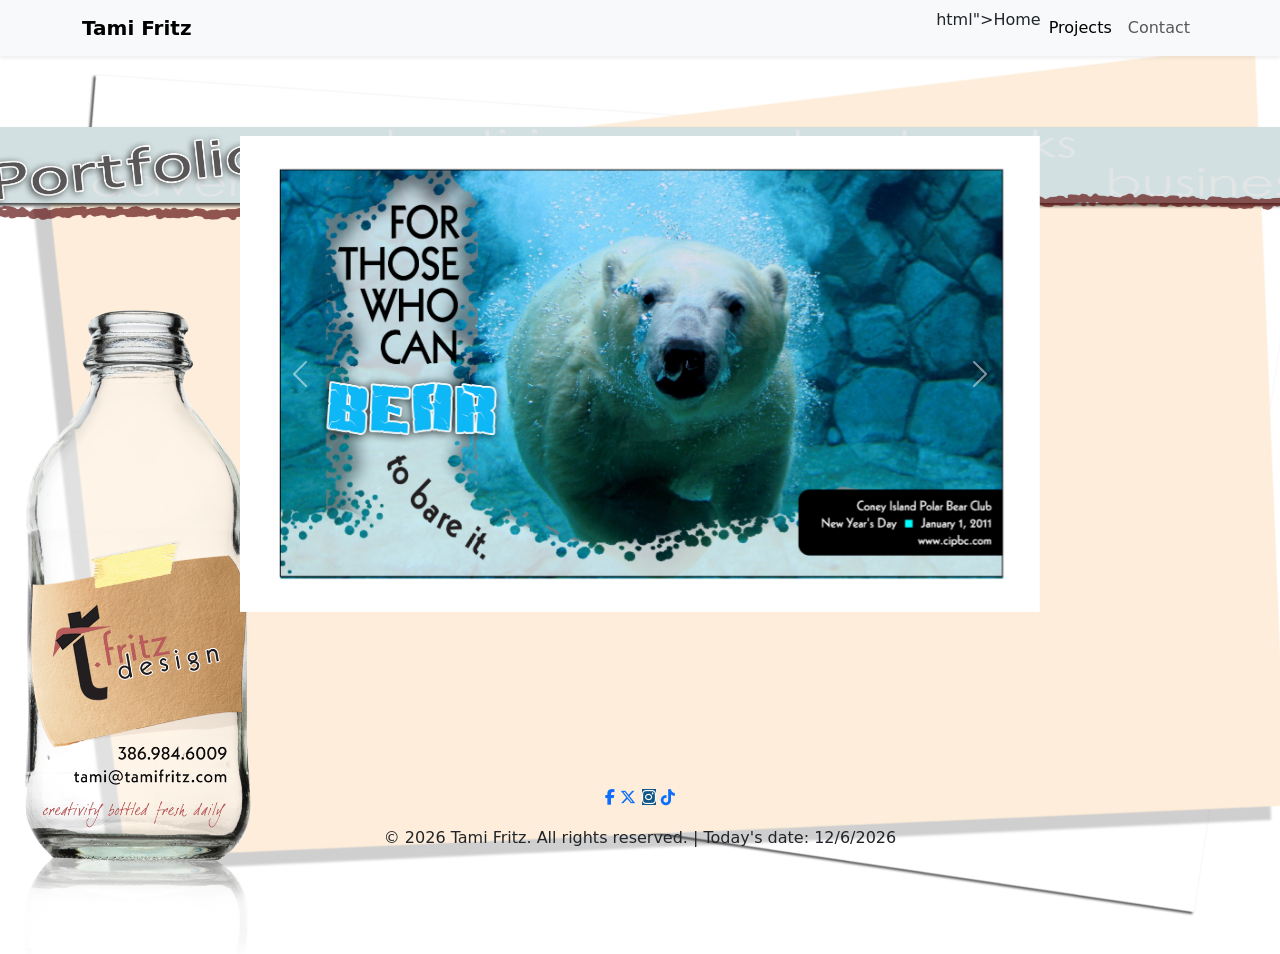
==== projects.html @ 204e86ab "Add files via upload" ====
<!doctype html>
<html>

<head>
  <meta charset="UTF-8">
  <meta name="viewport" content="width=device-width, initial-scale=1.0">
  <title>Tami Fritz | Web Designer</title>
  <link rel="stylesheet" href="styles.css">
  <link rel="preconnect" href="https://fonts.googleapis.com">
  <link rel="preconnect" href="https://fonts.gstatic.com" crossorigin>
  <link href="https://fonts.googleapis.com/css2?family=Quicksand:wght@300..700&display=swap" rel="stylesheet">

  <!-- Bootstrap -->
  <link rel="stylesheet" href="https://cdn.jsdelivr.net/npm/bootstrap@5.1.3/dist/css/bootstrap.min.css"
    integrity="sha384-1BmE4kWBq78iYhFldvKuhfTAU6auU8tT94WrHftjDbrCEXSU1oBoqyl2QvZ6jIW3" crossorigin="anonymous">

  <!-- Font Awesome 6 -->
  <link rel="stylesheet" href="https://cdnjs.cloudflare.com/ajax/libs/font-awesome/6.5.1/css/all.min.css"
    crossorigin="anonymous">
</head>

<body class="projects-bg">

  <!-- NAVBAR -->
  <nav class="navbar navbar-expand-lg navbar-light bg-light shadow-sm">
    <div class="container">
      <a class="navbar-brand fw-bold" href="#">Tami Fritz</a>
      <button class="navbar-toggler" type="button" data-bs-toggle="collapse" data-bs-target="#navbarNav">
        <span class="navbar-toggler-icon"></span>
      </button>

      <div class="collapse navbar-collapse" id="navbarNav">
        <div class="navbar-nav ms-auto">
          html">Home</a>
          <a class="nav-link active" href="projects.html">Projects</a>
          <a class="nav-link" href="contact.html">Contact</a>
        </div>
      </div>
    </div>
  </nav>
  <div class="carousel-container">
  <div id="carouselExample" class="carousel slide" data-bs-ride="carousel">
    <div class="carousel-inner">
      <div class="carousel-item active">
          <img src="images/Ad_PBC.jpg" class="d-block w-100" alt="...">
      </div>
      <div class="carousel-item">
          <img src="images/ECHO_bookmarks.png" class="d-block w-100" alt="...">
      </div>
      <div class="carousel-item">
          <img src="images/Ad_Coffee.jpg" class="d-block w-100" alt="...">
      </div>
      <div class="carousel-item">
          <img src="images/burpee_brochure.jpg" class="d-block w-100" alt="...">
      </div>
      <div class="carousel-item">
          <img src="images/CD_press.jpg" class="d-block w-100" alt="...">
      </div>
      <div class="carousel-item">
          <img src="images/Ads_limited_color.jpg" class="d-block w-100" alt="...">
      </div>
    </div>
    <button class="carousel-control-prev" type="button" data-bs-target="#carouselExample" data-bs-slide="prev">
      <span class="carousel-control-prev-icon" aria-hidden="true"></span>
      <span class="visually-hidden">Previous</span>
    </button>
    <button class="carousel-control-next" type="button" data-bs-target="#carouselExample" data-bs-slide="next">
      <span class="carousel-control-next-icon" aria-hidden="true"></span>
      <span class="visually-hidden">Next</span>
    </button>
  </div>
  <!-- FOOTER -->
  <footer class="site-footer text-center py-4">
    <div class="container">
      <div class="social-icons mb-3">
        <a href="#" target="_blank" aria-label="Facebook"><i class="fa-brands fa-facebook-f"></i></a>
        <a href="#" target="_blank" aria-label="X (Twitter)"><i class="fa-brands fa-x-twitter"></i></a>
        <a href="#" target="_blank" aria-label="Instagram"><i class="fa-brands fa-instagram"></i></a>
        <a href="#" target="_blank" aria-label="TikTok"><i class="fa-brands fa-tiktok"></i></a>
      </div>
      <p class="mb-0">&copy; 2026 Tami Fritz. All rights reserved. | <span id="currdate"></span></p>
      <script src="script.js"></script>
    </div>
  </footer>

  <!-- Bootstrap JS -->
  <script src="https://cdn.jsdelivr.net/npm/bootstrap@5.1.3/dist/js/bootstrap.bundle.min.js"
    integrity="sha384-ka7Sk0Gln4gmtz2MlQnikT1wXgYsOg+OMhuP+IlRH9sENBO0LRn5q+8nbTov4+1p"
    crossorigin="anonymous"></script>
</body>
---- styles.css ----
/*TODO: Add your styles */
.projects-bg {
    background-image: url("images/3_projects.png");
    background-size: cover;
    background-position: center;
    background-repeat: no-repeat;
    min-height: 75vh;
    z-index: -1;
}

.homepage-bg {
    background-image: url("images/1_Home_page.jpg");
    background-size: cover;
    background-position: center;
    background-repeat: no-repeat;
    min-height: 75vh;
    z-index: -1;
}

.contact-bg {
    background-image: url("images/6_contact.png");
    background-size: cover;
    background-position: left center;
    background-repeat: no-repeat;
    min-height: 100vh;
    width: 100%;
    z-index: -1;
}

@media (prefers-color-scheme: dark) {
    body {
        background-color: #121212;
        color: #ffffff;
    }
}

.fa {
    padding: 20px;
    font-size: 30px;
    width: 50px;
    text-align: center;
    text-decoration: none;
}

.social-menu {
    display: flex;
    list-style-type: none;
    margin: 5px 20px;
}

.fa-github {
    background: #00aff0;
    color: white;
}

.fa-linkedin {
    background: #007bb5;
    color: white;
}

.fa-twitter {
    background: #55ACEE;
    color: white;
}

.fa-instagram {
    background: #125688;
    color: white;
}

/* Carousel styles */
.carousel-container {
    max-width: 800px;
    margin: 80px auto;
}

.carousel-inner img {
    max-height: 500px;
    object-fit: contain;
}

#message {
    margin-bottom: 20px;
}

#pnumber {
    margin-bottom: 40px;
}

.site-footer {
    padding: 20px 0;
    text-align: center;
    margin-top: 150px;
}

.contact-panel {
    background-color: white;
    padding: 40px;
    border-radius: 10px;
    max-width: 700px;
    width: 100%;
}

.contact-title {
    text-align: left;
    margin-bottom: 30px;
    font-weight: 600;
    text-transform: uppercase;
    color: #d3e0e1;
}
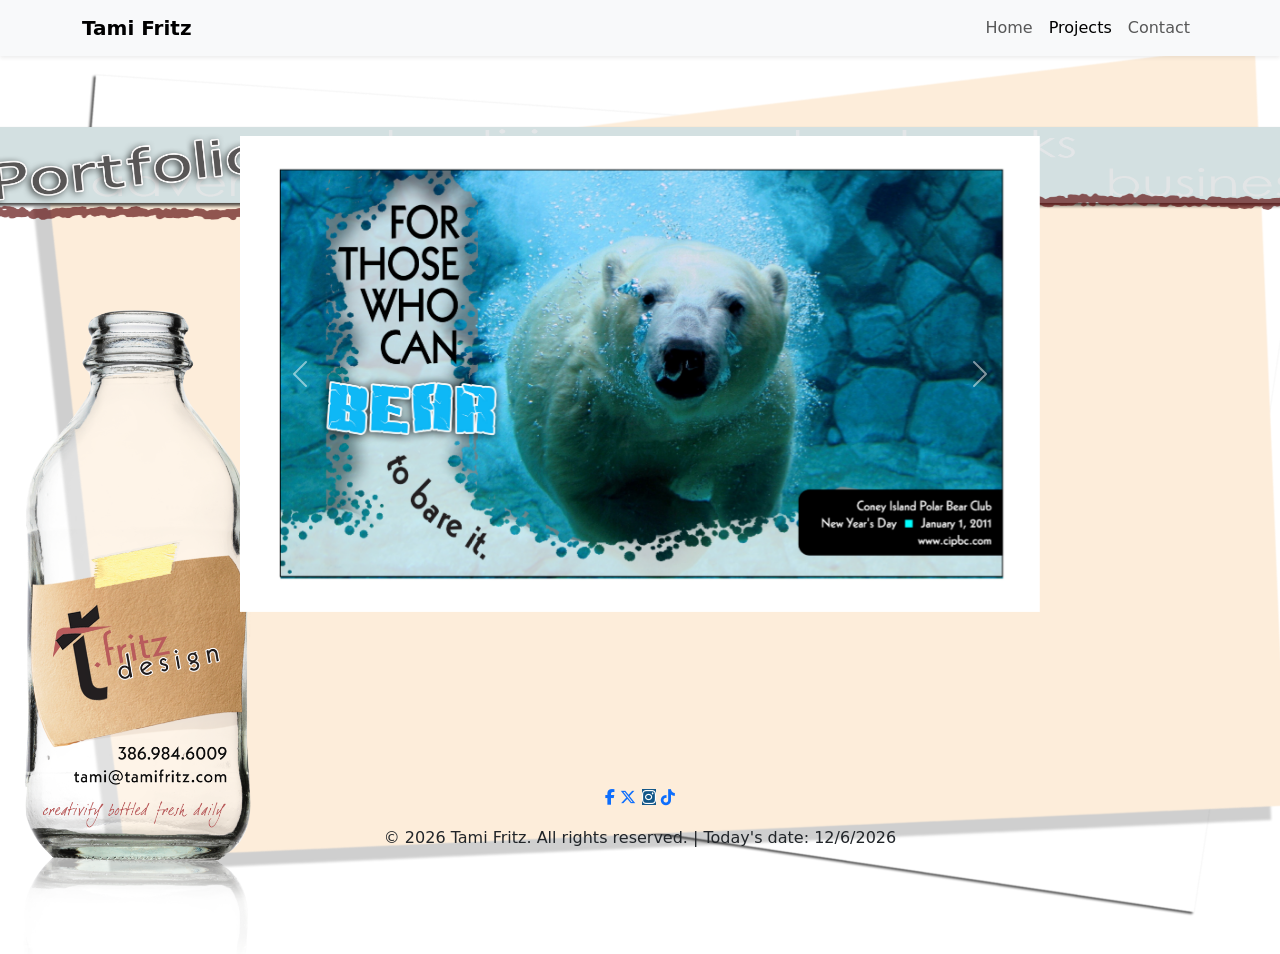
==== commit cc21a51c: "Fix navbar link for Home in projects.html" ====
--- a/projects.html
+++ b/projects.html
@@ -31,7 +31,7 @@
 
       <div class="collapse navbar-collapse" id="navbarNav">
         <div class="navbar-nav ms-auto">
-          html">Home</a>
+          <a class="nav-link" href="index.html">Home</a>
           <a class="nav-link active" href="projects.html">Projects</a>
           <a class="nav-link" href="contact.html">Contact</a>
         </div>
@@ -87,4 +87,4 @@
   <script src="https://cdn.jsdelivr.net/npm/bootstrap@5.1.3/dist/js/bootstrap.bundle.min.js"
     integrity="sha384-ka7Sk0Gln4gmtz2MlQnikT1wXgYsOg+OMhuP+IlRH9sENBO0LRn5q+8nbTov4+1p"
     crossorigin="anonymous"></script>
-</body>+</body>
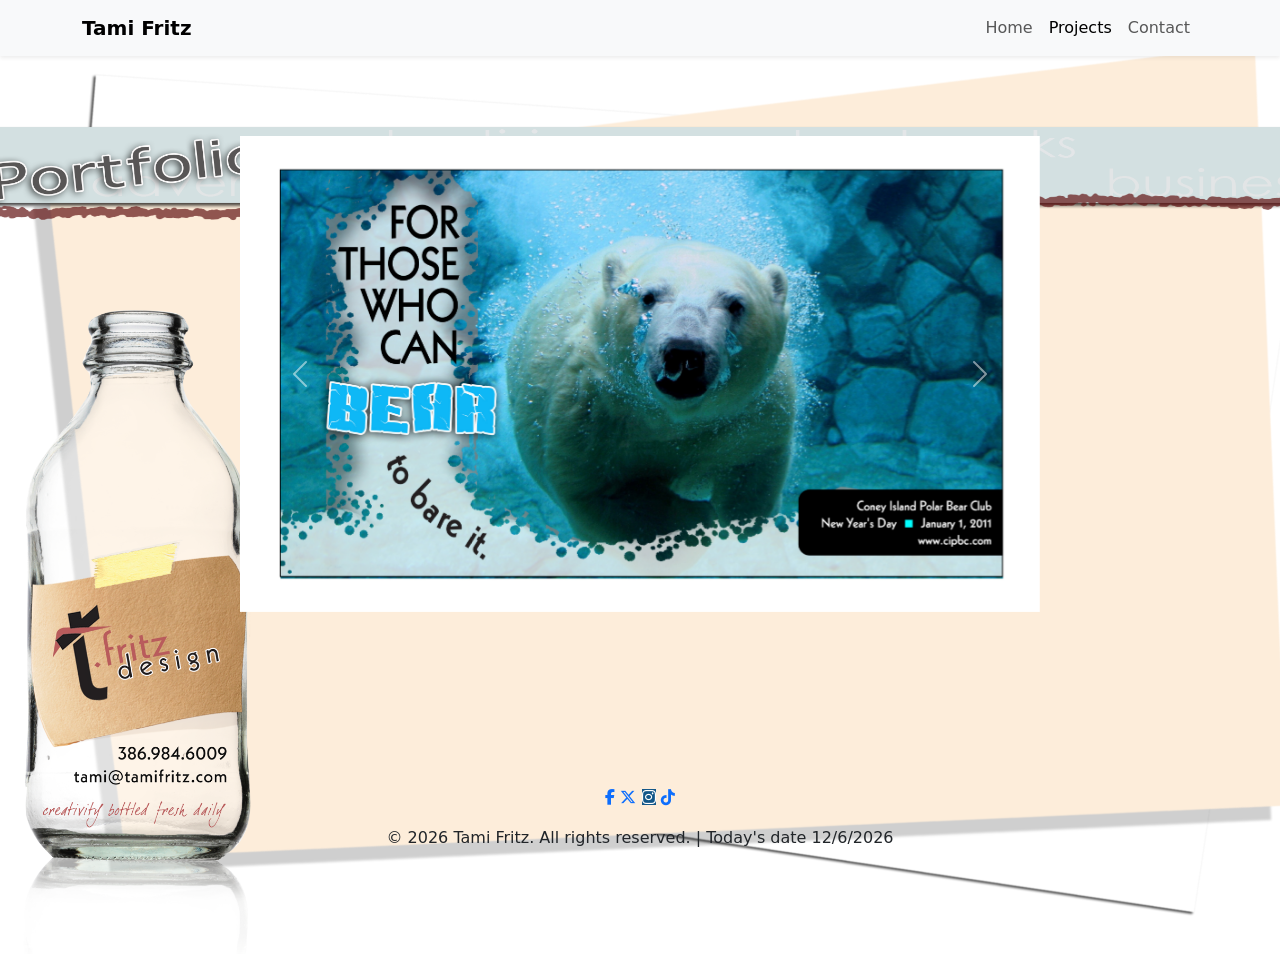
==== commit dc8efbfd: "Fix stylesheet link from styles.css to style.css" ====
--- a/projects.html
+++ b/projects.html
@@ -5,7 +5,7 @@
   <meta charset="UTF-8">
   <meta name="viewport" content="width=device-width, initial-scale=1.0">
   <title>Tami Fritz | Web Designer</title>
-  <link rel="stylesheet" href="styles.css">
+  <link rel="stylesheet" href="style.css">
   <link rel="preconnect" href="https://fonts.googleapis.com">
   <link rel="preconnect" href="https://fonts.gstatic.com" crossorigin>
   <link href="https://fonts.googleapis.com/css2?family=Quicksand:wght@300..700&display=swap" rel="stylesheet">
--- a/style.css
+++ b/style.css
@@ -0,0 +1,110 @@
+/*TODO: Add your styles */
+.projects-bg {
+    background-image: url("images/3_projects.png");
+    background-size: cover;
+    background-position: center;
+    background-repeat: no-repeat;
+    min-height: 75vh;
+    z-index: -1;
+}
+
+.homepage-bg {
+    background-image: url("images/1_Home_page.jpg");
+    background-size: cover;
+    background-position: center;
+    background-repeat: no-repeat;
+    min-height: 75vh;
+    z-index: -1;
+}
+
+.contact-bg {
+    background-image: url("images/6_contact.png");
+    background-size: cover;
+    background-position: left center;
+    background-repeat: no-repeat;
+    min-height: 100vh;
+    width: 100%;
+    z-index: -1;
+}
+
+@media (prefers-color-scheme: dark) {
+    body {
+        background-color: #121212;
+        color: #ffffff;
+    }
+}
+
+.fa {
+    padding: 20px;
+    font-size: 30px;
+    width: 50px;
+    text-align: center;
+    text-decoration: none;
+}
+
+.social-menu {
+    display: flex;
+    list-style-type: none;
+    margin: 5px 20px;
+}
+
+.fa-github {
+    background: #00aff0;
+    color: white;
+}
+
+.fa-linkedin {
+    background: #007bb5;
+    color: white;
+}
+
+.fa-twitter {
+    background: #55ACEE;
+    color: white;
+}
+
+.fa-instagram {
+    background: #125688;
+    color: white;
+}
+
+/* Carousel styles */
+.carousel-container {
+    max-width: 800px;
+    margin: 80px auto;
+}
+
+.carousel-inner img {
+    max-height: 500px;
+    object-fit: contain;
+}
+
+#message {
+    margin-bottom: 20px;
+}
+
+#pnumber {
+    margin-bottom: 40px;
+}
+
+.site-footer {
+    padding: 20px 0;
+    text-align: center;
+    margin-top: 150px;
+}
+
+.contact-panel {
+    background-color: white;
+    padding: 40px;
+    border-radius: 10px;
+    max-width: 700px;
+    width: 100%;
+}
+
+.contact-title {
+    text-align: left;
+    margin-bottom: 30px;
+    font-weight: 600;
+    text-transform: uppercase;
+    color: #d3e0e1;
+}
